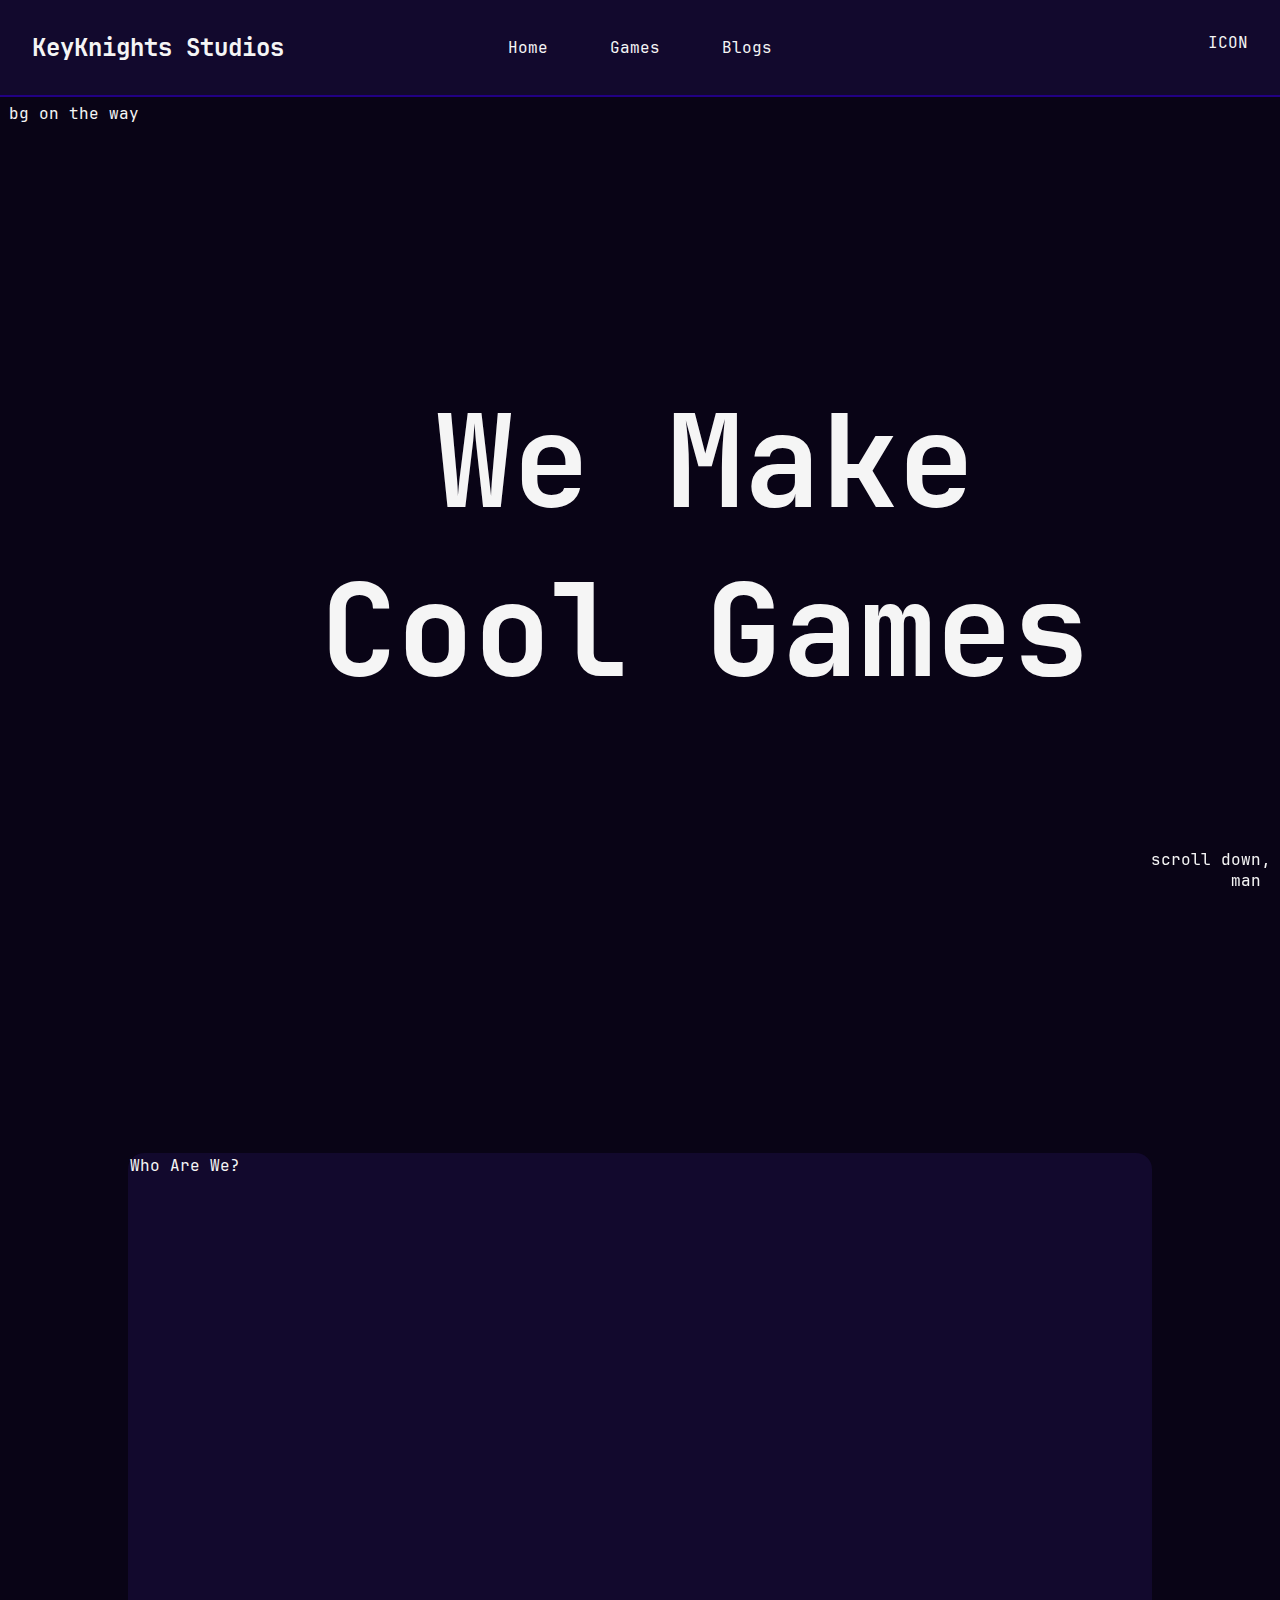
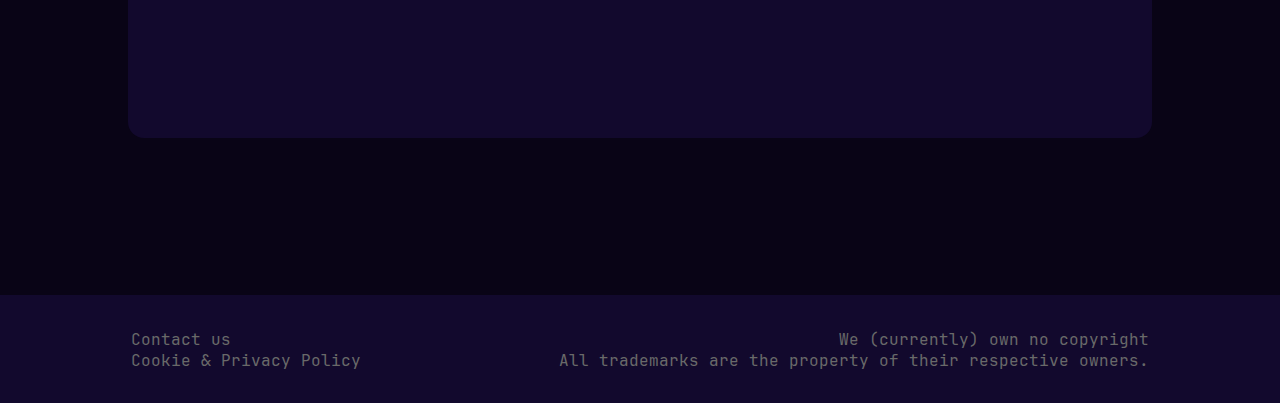
==== index.html @ 75bec775 "added Second section of homepage" ====
<!DOCTYPE html>
<html lang="en">
<head>
    <meta charset="UTF-8">
    <title>KeyKnights Studios</title>
    <link rel="stylesheet" href="styles/reset.css">
    <link rel="stylesheet" href="fonts/jetbrainsmono/fonts.css">
    <link rel="stylesheet" href="styles/styles.css">
    <link rel="stylesheet" href="styles/index.css">
</head>
<body>
    <div class="navbar-padding"></div>
    <div class="intro">
        <p class="sneaky">bg on the way</p>
        <h2 class="title">We Make<br>Cool Games</h2>
    </div>
    <div class="info">
        <div class="info-container">
            <h3 class="info-title">
                Who Are We?
            </h3>
            <p class="description">

            </p>
        </div>
    </div>
    <p class="continue">scroll down, <br> man&numsp;</p>
    <footer class="nav-common">
        <div class="footer-link-container">
            <a class="footer-link" href="mailto:keyknightsstudios@gmail.com">Contact us</a>
            <a class="footer-link" href="privacy.html">Cookie & Privacy Policy</a>
        </div>
        <div class="footer-disclaimers">
            <p class="footer-paragraph">
                We (currently) own no copyright
            </p>
            <p class="footer-paragraph">
                All trademarks are the property of their respective owners.
            </p>
        </div>
    </footer>
    <nav class="nav-common">
        <h1 class="navbar-header">
            KeyKnights Studios
        </h1>
        <div class="navbar-link-container">
            <a class="navbar-link" href="index.html">Home</a>
            <a class="navbar-link" href="games.html">Games</a>
            <a class="navbar-link" href="blogs.html">Blogs</a>
        </div>
        <div class="navbar-icon">
            ICON
            <!-- add icon -->
        </div>
    </nav>
</body>
</html>
---- fonts/jetbrainsmono/fonts.css ----
@font-face {
    font-family: "JetBrains Mono";
    src: url("JetBrainsMono-Regular.ttf");
}

@font-face {
    font-family: "JetBrains Mono";
    src: url("JetBrainsMono-Bold.ttf");
    font-weight: bold;
}

@font-face {
    font-family: "JetBrains Mono";
    src: url("JetBrainsMono-Italic.ttf");
    font-style: italic;
}

@font-face {
    font-family: "JetBrains Mono";
    src: url("JetBrainsMono-Italic.ttf");
    font-style: oblique;
}

@font-face {
    font-family: "JetBrains Mono";
    src: url("JetBrainsMono-BoldItalic.ttf");
    font-style: italic;
    font-weight: bold;
}

@font-face {
    font-family: "JetBrains Mono";
    src: url("JetBrainsMono-BoldItalic.ttf");
    font-style: oblique;
    font-weight: bold;
}
---- styles/styles.css ----
body {
    font-family: "JetBrains Mono";
    font-size: 16px;
    color: whitesmoke;
    background-color: #090416;
    min-height: 100vh;
    display: flex;
    flex-direction: column;
}

.nav-common {
    /*margin: 0;*/
    padding: 32px;
    background-color: #12092D;
    display: flex;
    flex-direction: row;
}

nav {
    position: fixed;
    width: 100vw;
    justify-content: space-between;
    border-bottom: transparent solid 2px;
    transition: border-bottom-color 300ms;
}

nav:hover {
    border-bottom-color: #210084;
}

footer {
    justify-content: space-around;
    margin: auto 0 0 0;
    border-top: transparent solid 2px;
    transition: border-top-color 300ms;
    z-index: 255;
}

footer:hover {
    border-top-color: #210084;
}

.navbar-header {
    width: 33%;
    font-size: 24px;
    font-weight: bold;
}

.navbar-link-container {
    width: 33%;
    margin: auto 0;
    text-align: center;
}

.navbar-icon {
    width: 33%;
    text-align: right;
}

.navbar-link {
    margin: 0 16px;
    padding: 8px;
    border-radius: 16px;
    border: transparent solid 2px;
    transition: background-color 300ms,
                border-top-color 300ms,
                border-right-color 300ms,
                border-bottom-color 300ms,
                border-left-color 300ms;
}

.navbar-link:hover {
    background-color: #210084;
    border-color: whitesmoke;
}

a {
    transition: color 300ms;
}

a:link, a:visited {
    color: whitesmoke;
}

.footer-link:link, .footer-link:visited, .footer-paragraph {
    color: dimgray;
}

a:hover, .footer-link:hover {
    color: #9F7FFF;
}

a:active, .footer-link:active {
    color: #6730FF;
}

.footer-disclaimers {
    text-align: right;
}

.footer-link-container {
    display: flex;
    flex-direction: column;
}

.navbar-padding {
    padding: 32px;
    font-size: 24px;
    font-weight: bold;
}

.navbar-padding:before {
    content: "This Should be Hidden";
}
---- styles/index.css ----
.intro {
    height: 100vh;
    display: flex;
    align-items: center;
}

.title {
    font-size: 10vw;
    font-weight: bold;
    text-align: center;
    margin: auto;
    /*position: relative;*/
    /*top: -100%*/
}

.sneaky {
    position: relative;
    bottom: 48vh;
    left: 1vh;
}

.continue {
    position: fixed;
    right: 1vh;
    bottom: 1vh;
    text-align: right;
}

.info-container {
    width: 80%;
    height: 65%;
    background-color: #12092D;
    margin: auto;
    border-radius: 16px;
    border: transparent solid 2px;
    transition: border-top-color 300ms,
                border-right-color 300ms,
                border-bottom-color 300ms,
                border-left-color 300ms;
}

.info {
    height: 100vh;
    display: flex;
    align-items: center;
    /*background: url("../icons/icon_os.png") space;*/
    background-size: 20vh;
}

.info-container:hover {
    border-color: #210084;
}
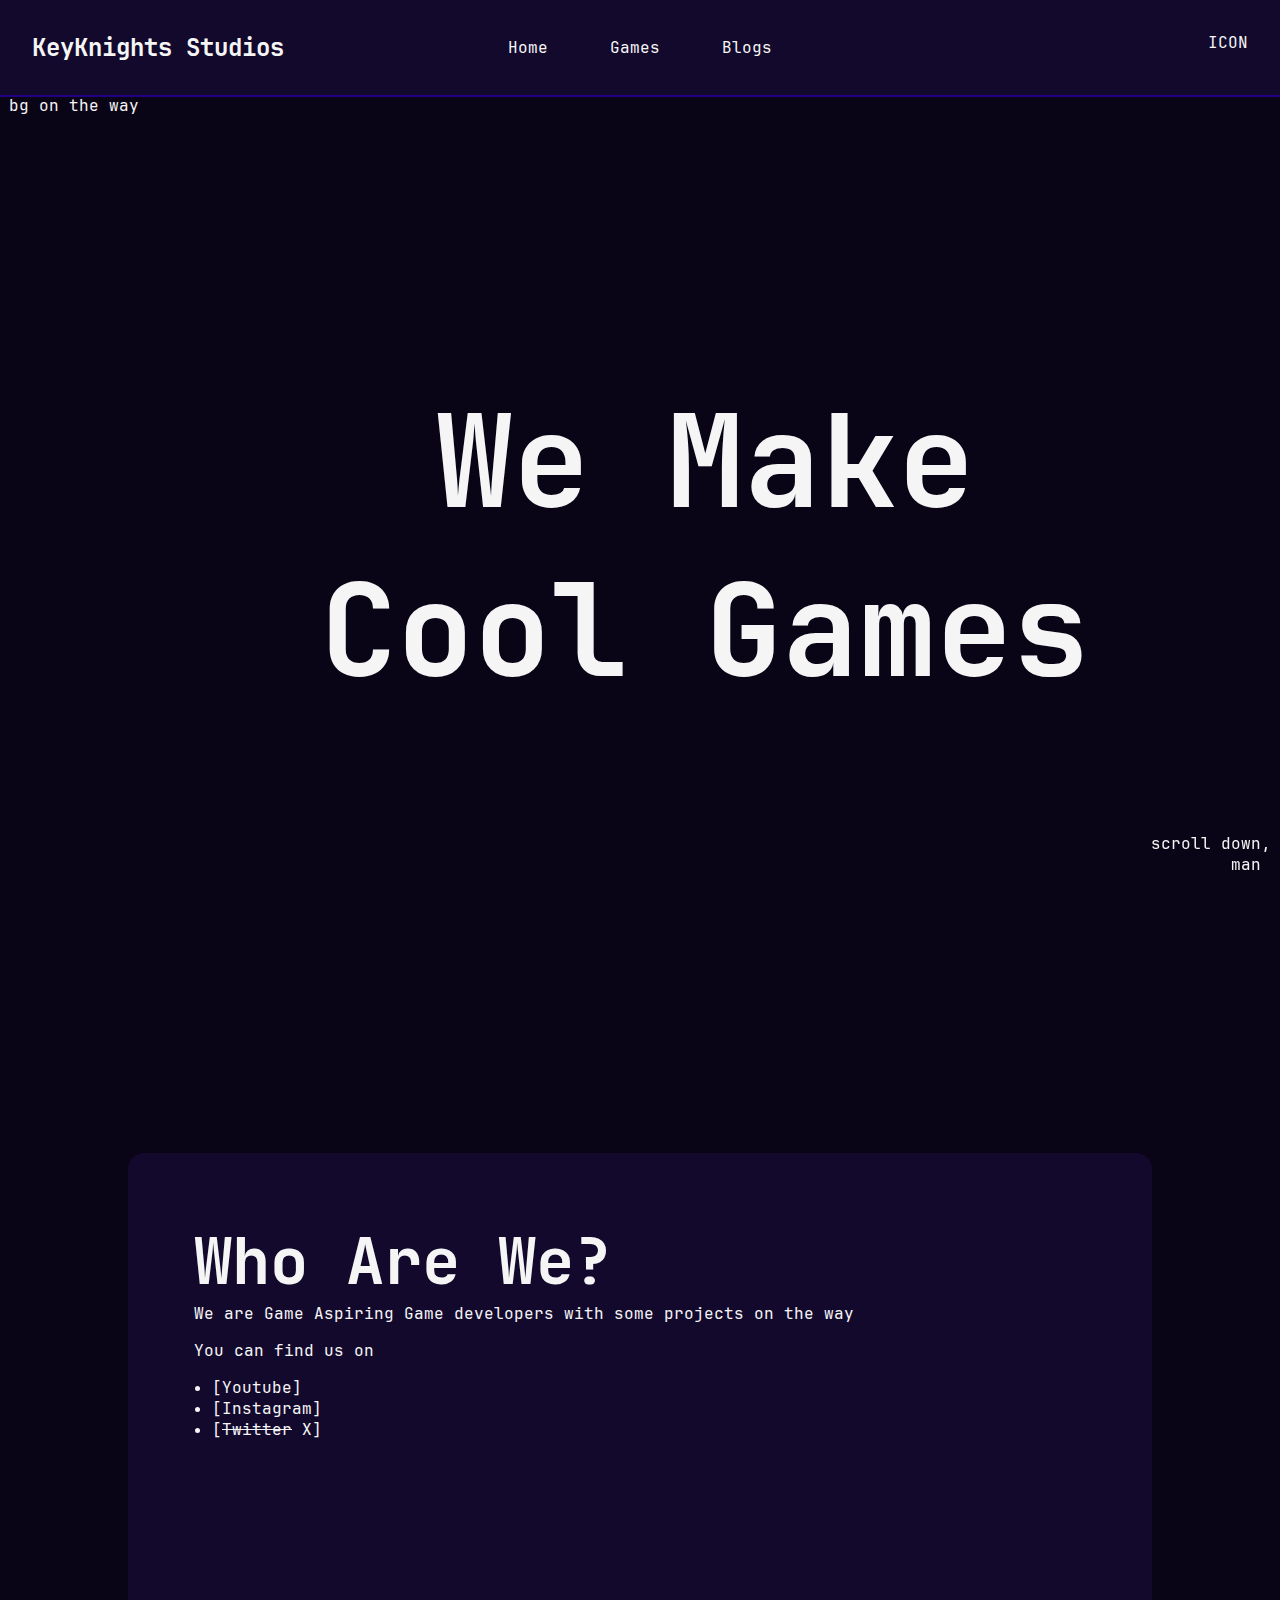
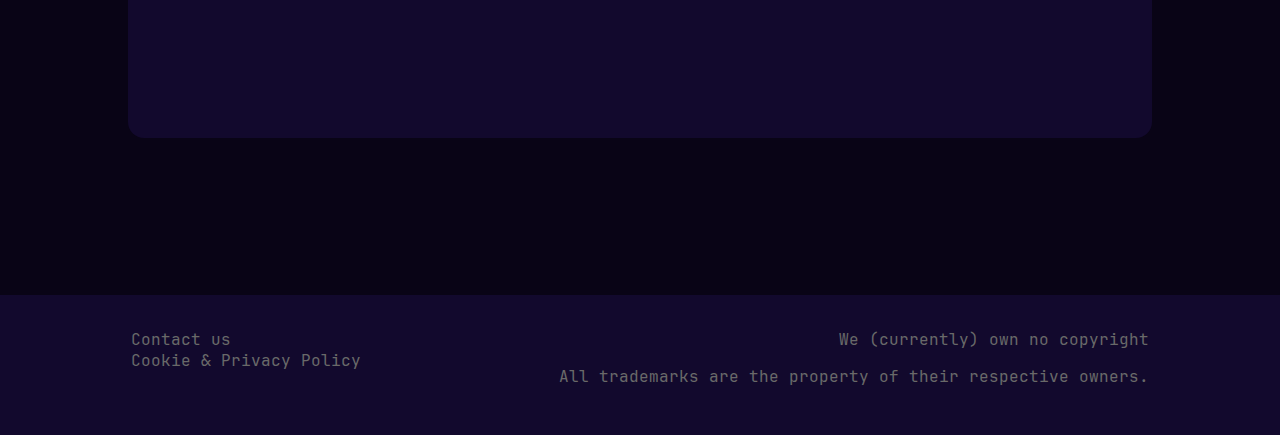
==== commit 265022a3: "added links section" ====
--- a/index.html
+++ b/index.html
@@ -16,12 +16,32 @@
     </div>
     <div class="info">
         <div class="info-container">
-            <h3 class="info-title">
-                Who Are We?
-            </h3>
-            <p class="description">
+            <div class="box-links">
+                <h3 class="info-title">
+                    Who Are We?
+                </h3>
+                <p class="description">
+                    We are Game Aspiring Game developers with some projects on the way
+                </p>
 
-            </p>
+                <p class="links">
+                    You can find us on
+                    <ul>
+                        <li>
+                            <a href="https://www.youtube.com/@KeyKnightsStudios">[Youtube]</a>
+                        </li>
+                        <li>
+                            <a href="https://www.instagram.com/keyknightsstudios/">[Instagram]</a>
+                        </li>
+                        <li>
+                            <a href="https://twitter.com/KeyKnightsGames">
+                                [<s>Twitter</s> X]
+                            </a>
+                        </li>
+                    </ul>
+                </p>
+            </div>
+
         </div>
     </div>
     <p class="continue">scroll down, <br> man&numsp;</p>
--- a/styles/index.css
+++ b/styles/index.css
@@ -50,3 +50,21 @@
 .info-container:hover {
     border-color: #210084;
 }
+
+.box-links {
+    padding: 64px;
+}
+
+.info-title {
+    font-size: 5vw;
+    font-weight: bold;
+    /*padding: 8px;*/
+}
+
+p {
+    padding-bottom: 16px;
+}
+
+ul {
+    padding-left: 18px;
+}
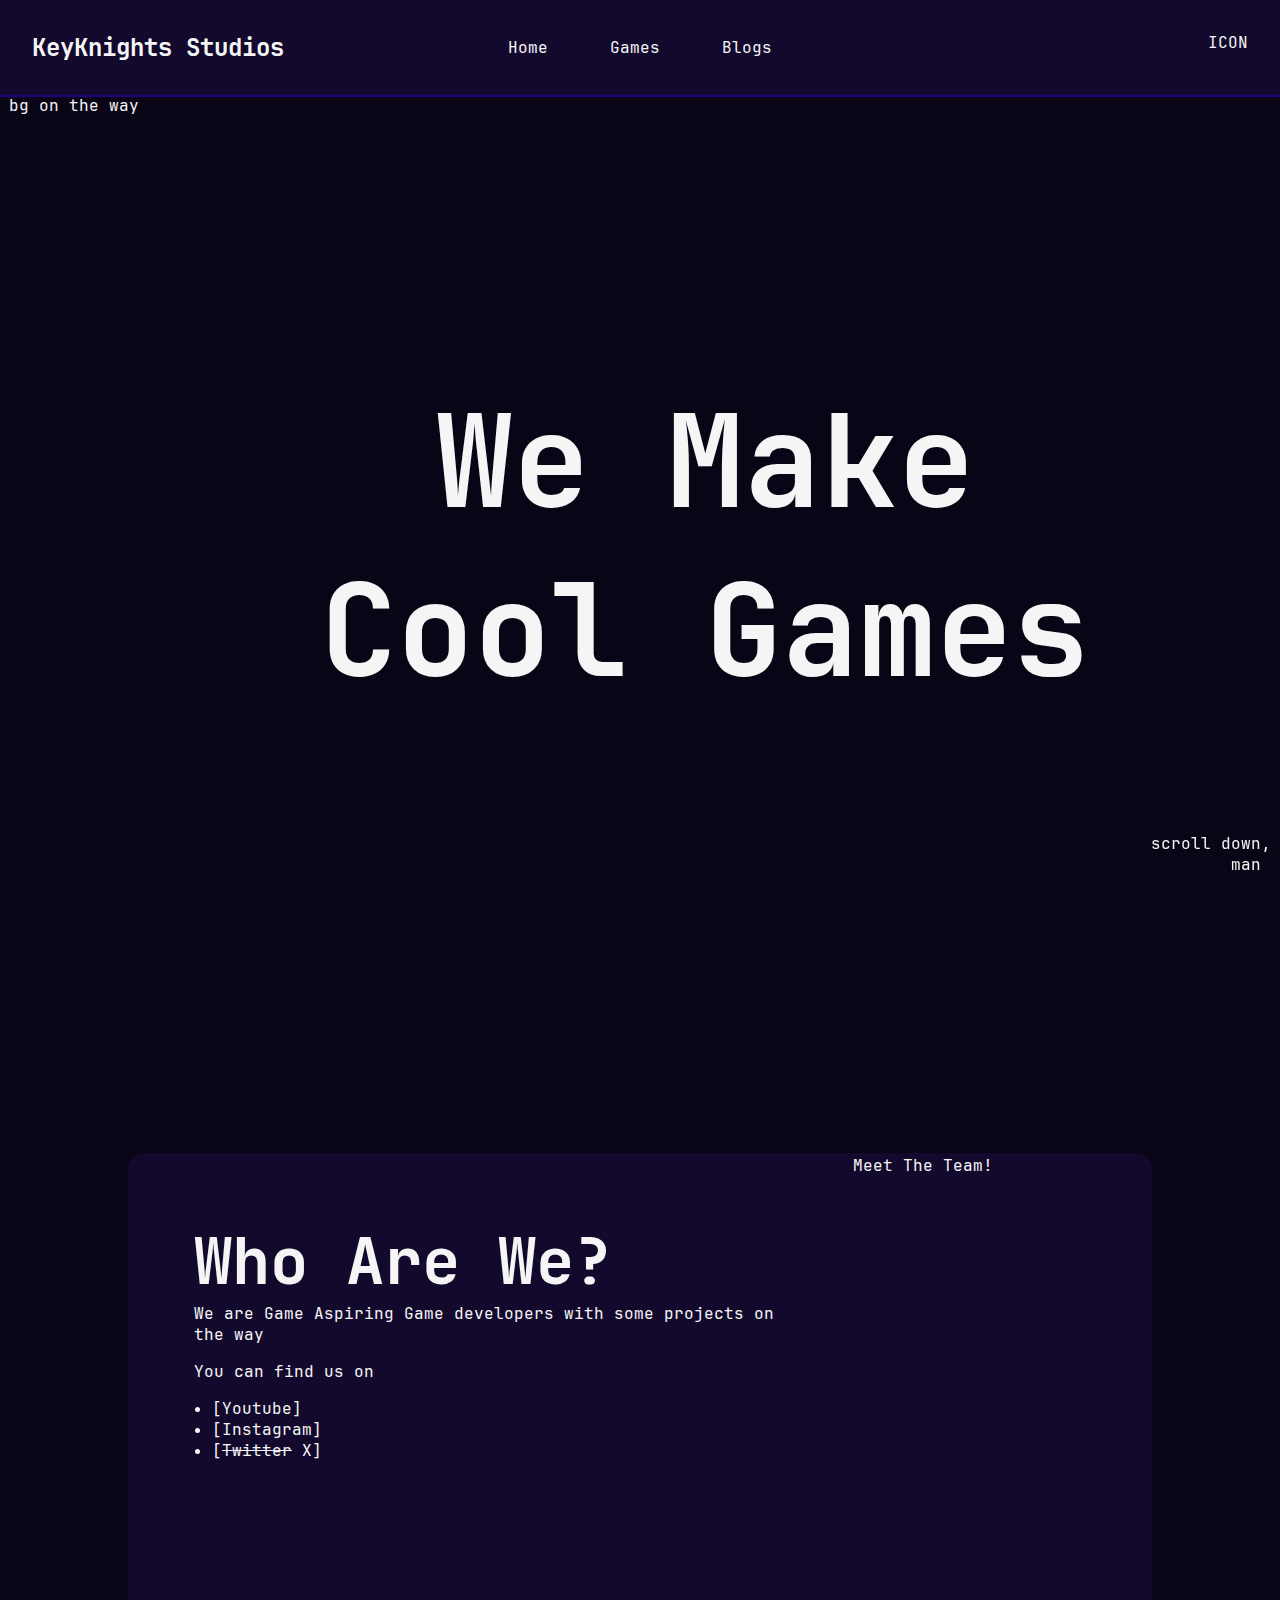
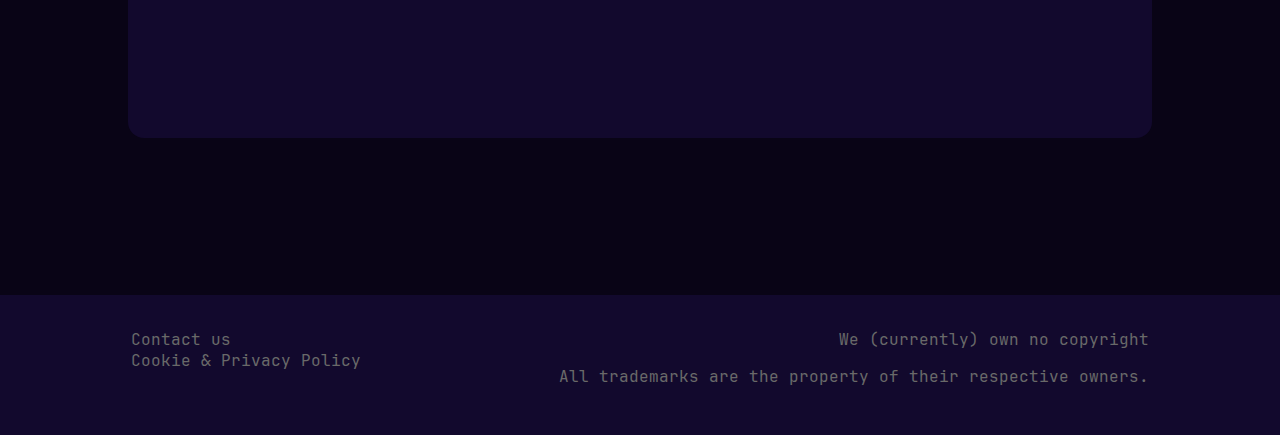
==== commit 3f9c554c: "team section progress" ====
--- a/index.html
+++ b/index.html
@@ -11,7 +11,7 @@
 <body>
     <div class="navbar-padding"></div>
     <div class="intro">
-        <p class="sneaky">bg on the way</p>
+        <p class="bg-warning">bg on the way</p>
         <h2 class="title">We Make<br>Cool Games</h2>
     </div>
     <div class="info">
@@ -41,7 +41,12 @@
                     </ul>
                 </p>
             </div>
-
+            <div class="box-team">
+                <h3 class="team-title">
+                    Meet The Team!
+                    <i class="sneaky">hehe tf2 reference</i>
+                </h3>
+            </div>
         </div>
     </div>
     <p class="continue">scroll down, <br> man&numsp;</p>
--- a/styles/index.css
+++ b/styles/index.css
@@ -13,7 +13,7 @@
     /*top: -100%*/
 }
 
-.sneaky {
+.bg-warning {
     position: relative;
     bottom: 48vh;
     left: 1vh;
@@ -32,6 +32,8 @@
     background-color: #12092D;
     margin: auto;
     border-radius: 16px;
+    display: flex;
+    flex-direction: row;
     border: transparent solid 2px;
     transition: border-top-color 300ms,
                 border-right-color 300ms,
@@ -44,7 +46,7 @@
     display: flex;
     align-items: center;
     /*background: url("../icons/icon_os.png") space;*/
-    background-size: 20vh;
+    /*background-size: 20vh;*/
 }
 
 .info-container:hover {
@@ -68,3 +70,7 @@
 ul {
     padding-left: 18px;
 }
+
+.sneaky {
+    color: #12092D;
+}
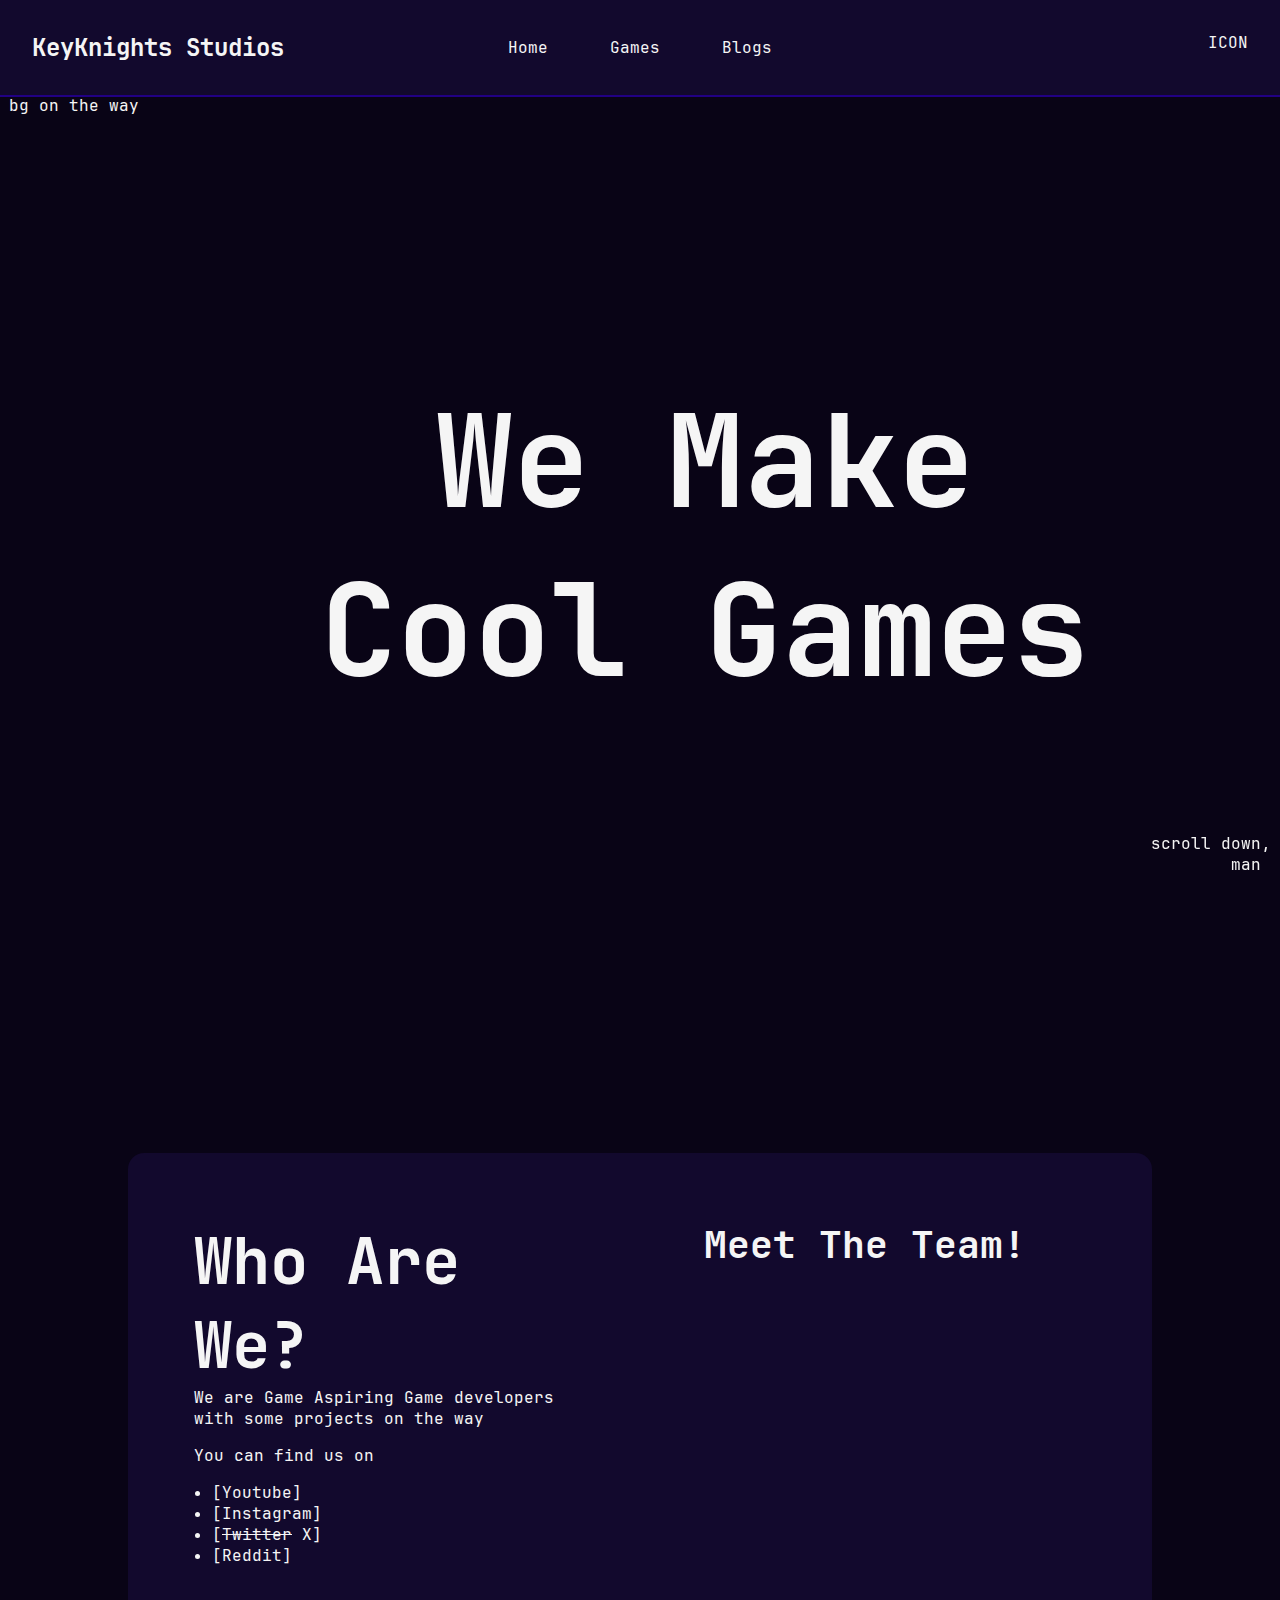
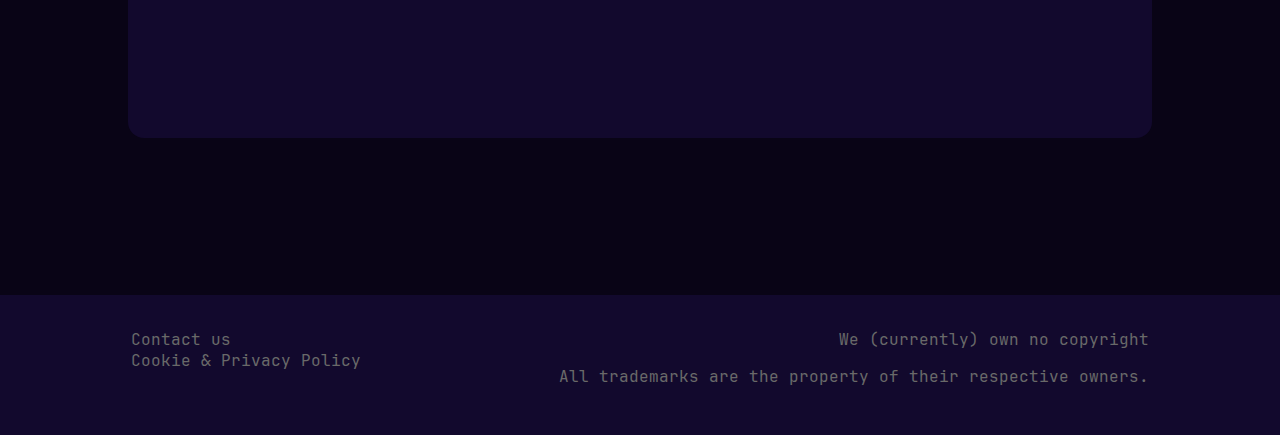
==== commit 5159dc67: "reddit :skull: & team box progress" ====
--- a/index.html
+++ b/index.html
@@ -34,9 +34,10 @@
                             <a href="https://www.instagram.com/keyknightsstudios/">[Instagram]</a>
                         </li>
                         <li>
-                            <a href="https://twitter.com/KeyKnightsGames">
-                                [<s>Twitter</s> X]
-                            </a>
+                            <a href="https://twitter.com/KeyKnightsGames">[<s>Twitter</s> X]</a>
+                        </li>
+                        <li>
+                            <a href="https://www.reddit.com/user/KeyKnightsStudios">[Reddit]</a>
                         </li>
                     </ul>
                 </p>
@@ -44,8 +45,8 @@
             <div class="box-team">
                 <h3 class="team-title">
                     Meet The Team!
-                    <i class="sneaky">hehe tf2 reference</i>
                 </h3>
+                <i class="sneaky">hehe tf2 reference</i>
             </div>
         </div>
     </div>
--- a/styles/index.css
+++ b/styles/index.css
@@ -53,8 +53,9 @@
     border-color: #210084;
 }
 
-.box-links {
+.box-links, .box-team {
     padding: 64px;
+    width: 50%;
 }
 
 .info-title {
@@ -74,3 +75,8 @@
 .sneaky {
     color: #12092D;
 }
+
+.team-title {
+    font-size: 3vw;
+    font-weight: bold;
+}
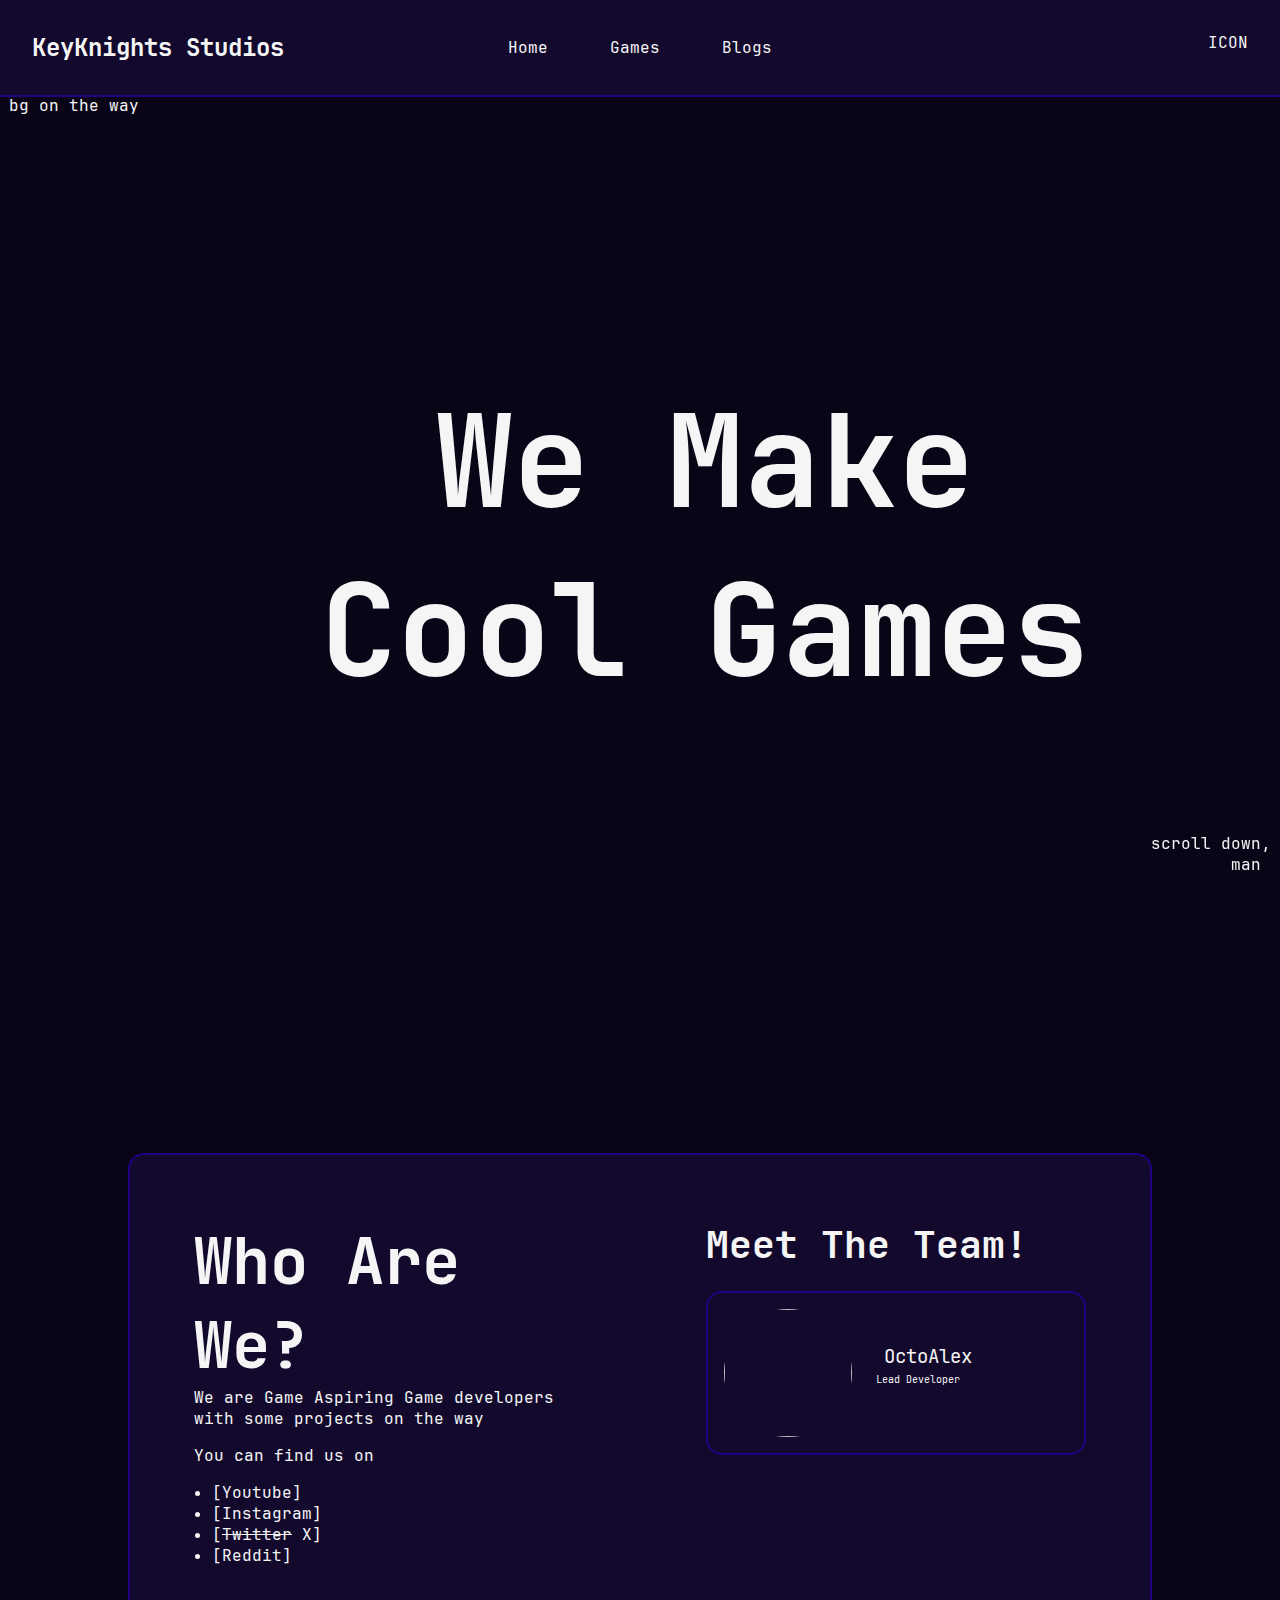
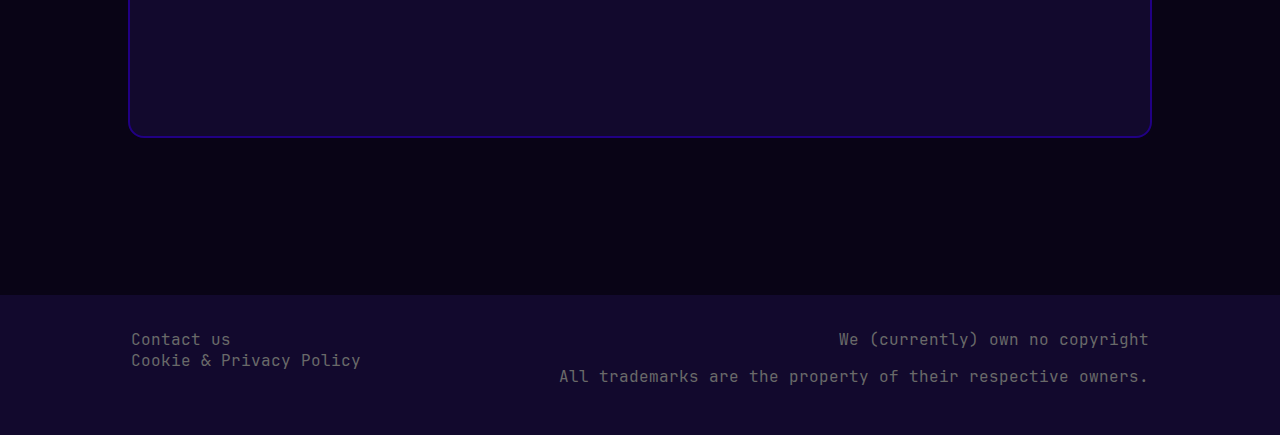
==== commit bd714ddd: "added profile card for OctoAlex" ====
--- a/index.html
+++ b/index.html
@@ -47,6 +47,16 @@
                     Meet The Team!
                 </h3>
                 <i class="sneaky">hehe tf2 reference</i>
+
+                <div class="team-card-container">
+                    <a href="team/octoalex.html" class="profile-card">
+                        <img src="icons/team/octoalex-pfp.jpg" alt="" class="pfp">
+                        <div class="profile-text">
+                            <h4 class="username">OctoAlex</h4>
+                            <p class="role">Lead Developer</p>
+                        </div>
+                    </a>
+                </div>
             </div>
         </div>
     </div>
--- a/styles/index.css
+++ b/styles/index.css
@@ -34,11 +34,15 @@
     border-radius: 16px;
     display: flex;
     flex-direction: row;
-    border: transparent solid 2px;
+    border: #210084 solid 2px;
     transition: border-top-color 300ms,
                 border-right-color 300ms,
                 border-bottom-color 300ms,
                 border-left-color 300ms;
+}
+
+.info-container:hover {
+    border-color: #210084;
 }
 
 .info {
@@ -49,13 +53,16 @@
     /*background-size: 20vh;*/
 }
 
-.info-container:hover {
-    border-color: #210084;
+.box-links {
+    padding: 64px;
+    width: 50%;
+    border-radius: 16px;
+    border-right: transparent solid 2px;
+    transition: border-right-color 300ms;
 }
 
-.box-links, .box-team {
-    padding: 64px;
-    width: 50%;
+.box-links:hover {
+    border-right-color: #210084;
 }
 
 .info-title {
@@ -80,3 +87,56 @@
     font-size: 3vw;
     font-weight: bold;
 }
+
+.box-team {
+    padding: 64px;
+    width: 50%;
+    border-radius: 16px;
+    border-left: transparent solid 2px;
+    transition: border-left-color 300ms;
+}
+
+.box-team:hover {
+    border-left-color: #210084;
+}
+
+.profile-card:link, .profile-card:visited {
+    display: flex;
+    flex-direction: row;
+    padding: 16px;
+    background-color: #12092D;
+    border-radius: 16px;
+    border: #210084 solid 2px;
+    transition: border-top-color 300ms,
+                border-right-color 300ms,
+                border-bottom-color 300ms,
+                border-left-color 300ms,
+                background-color 300ms;
+}
+
+.profile-card:hover {
+    border-color: whitesmoke;
+    background-color: #210084;
+}
+
+.profile-text {
+    padding-left: 24px;
+    margin-top: auto;
+    margin-bottom: auto;
+}
+
+.pfp {
+    height: 128px;
+    width: 128px;
+    border-radius: 50%;
+}
+
+.username {
+    font-size: 1.5vw;
+    padding-bottom: 4px;
+    padding-left: 8px;
+}
+
+.role {
+    font-size: 0.75vw;
+}
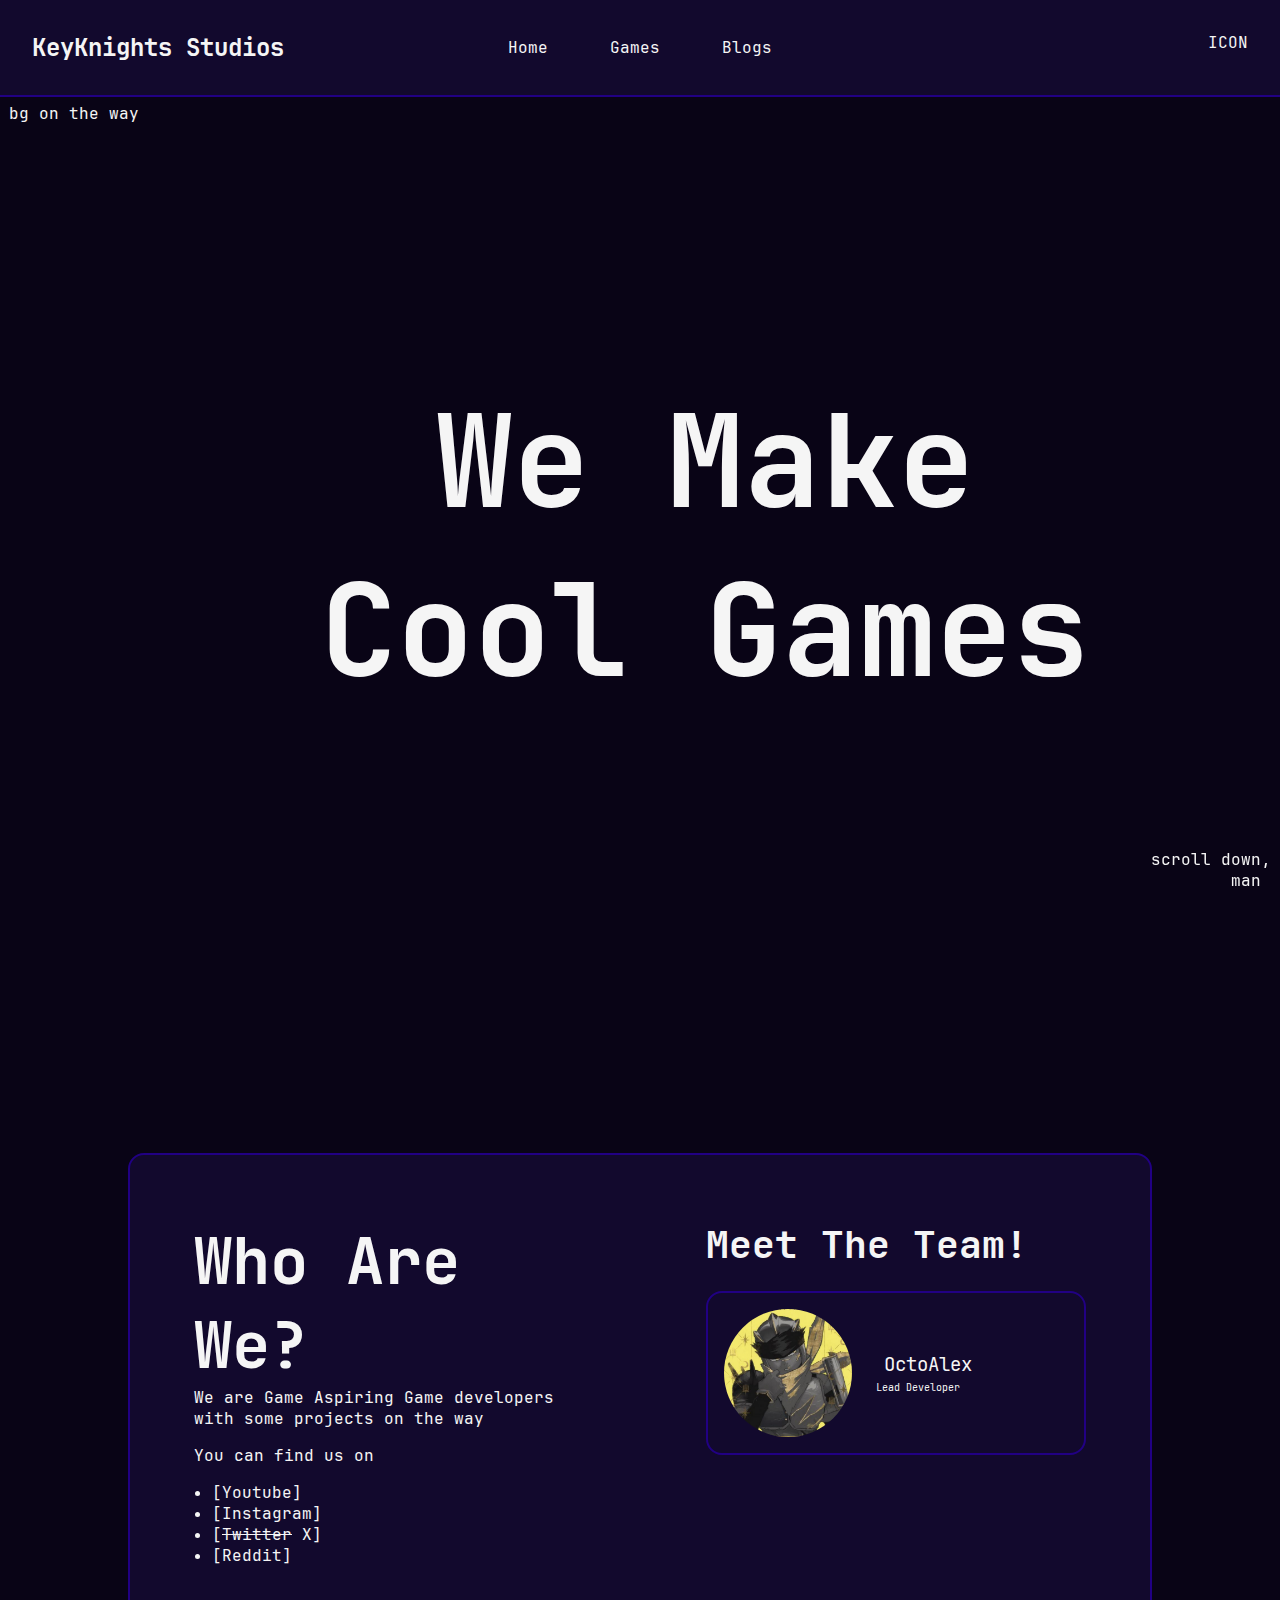
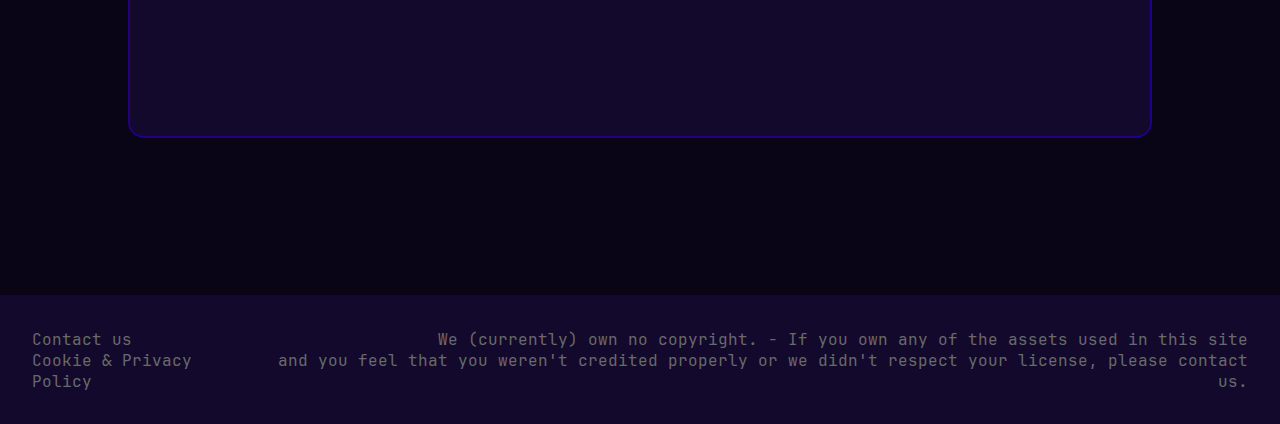
==== commit 07b57970: "updated legal info" ====
--- a/index.html
+++ b/index.html
@@ -68,10 +68,8 @@
         </div>
         <div class="footer-disclaimers">
             <p class="footer-paragraph">
-                We (currently) own no copyright
-            </p>
-            <p class="footer-paragraph">
-                All trademarks are the property of their respective owners.
+                We (currently) own no copyright. - If you own any of the assets used in this site <br>
+                and you feel that you weren't credited properly or we didn't respect your license, please contact us.
             </p>
         </div>
     </footer>
--- a/styles/index.css
+++ b/styles/index.css
@@ -71,7 +71,7 @@
     /*padding: 8px;*/
 }
 
-p {
+.description, .links {
     padding-bottom: 16px;
 }
 
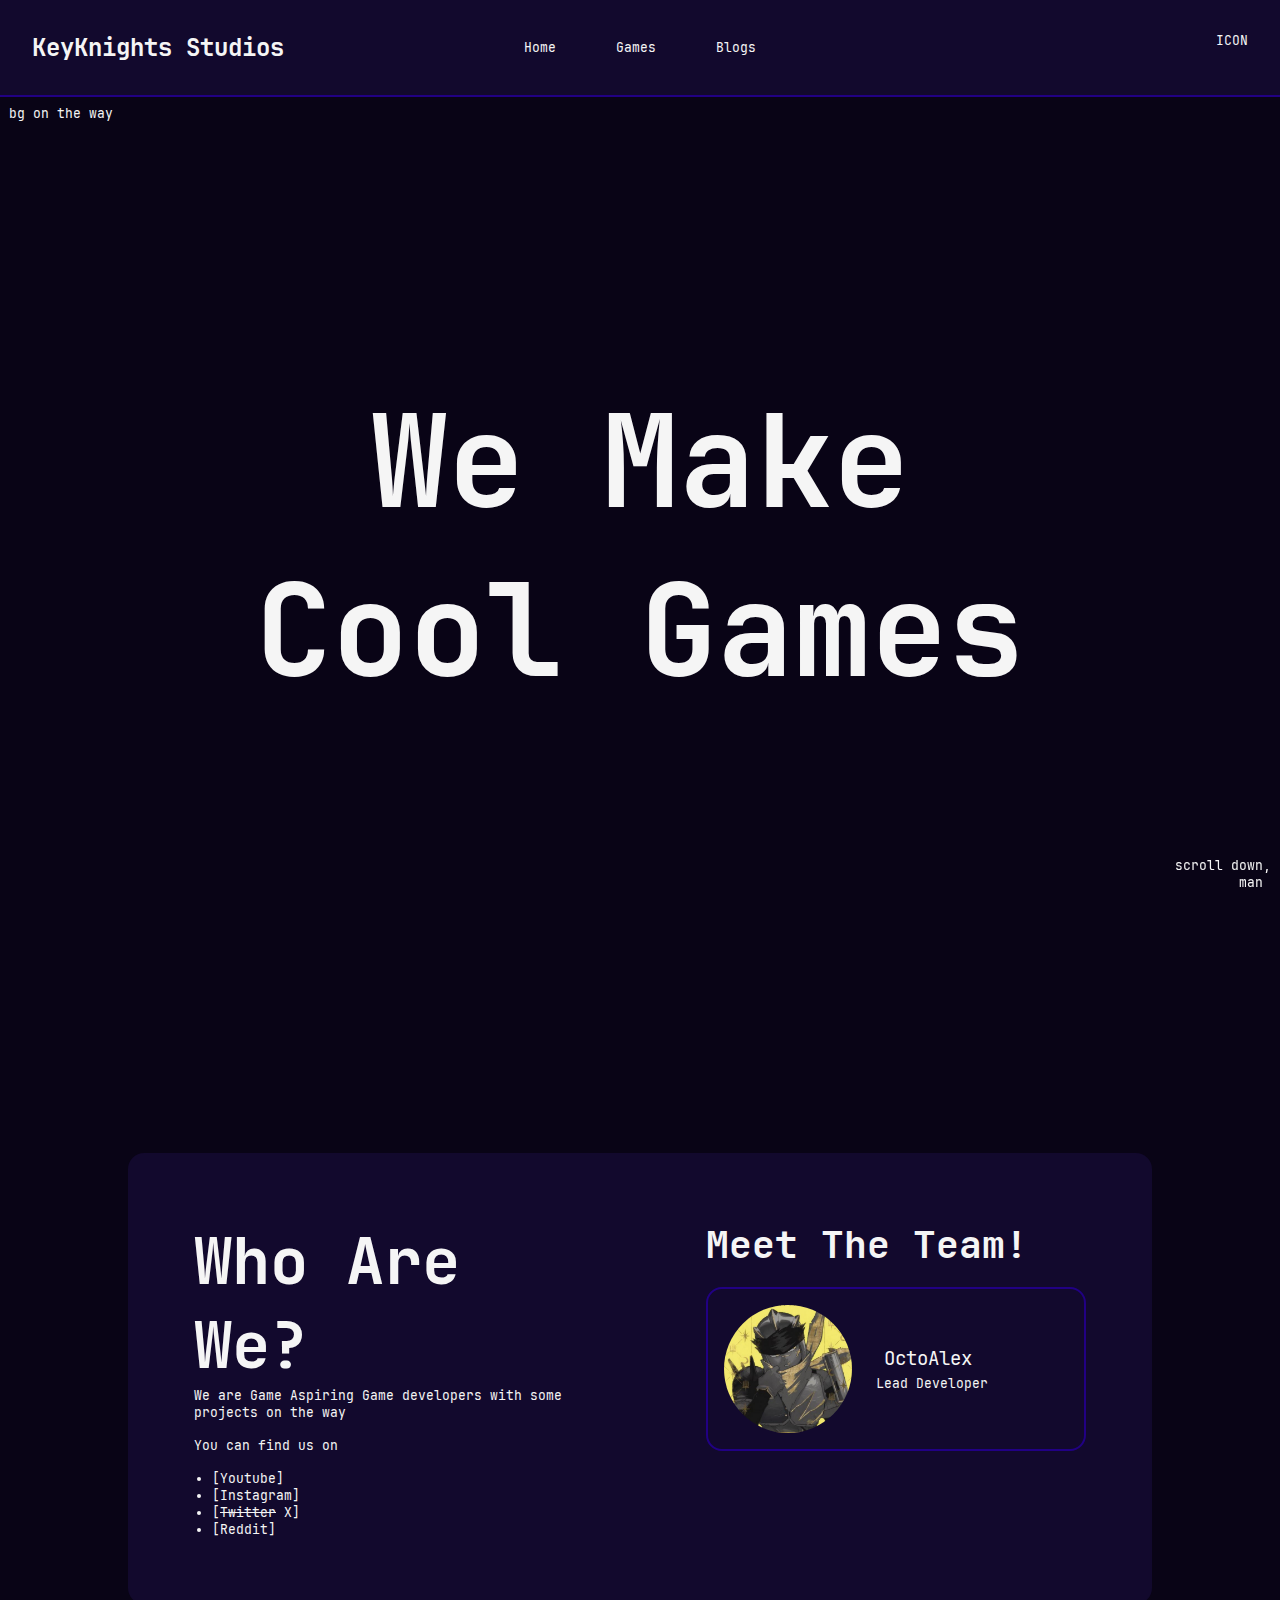
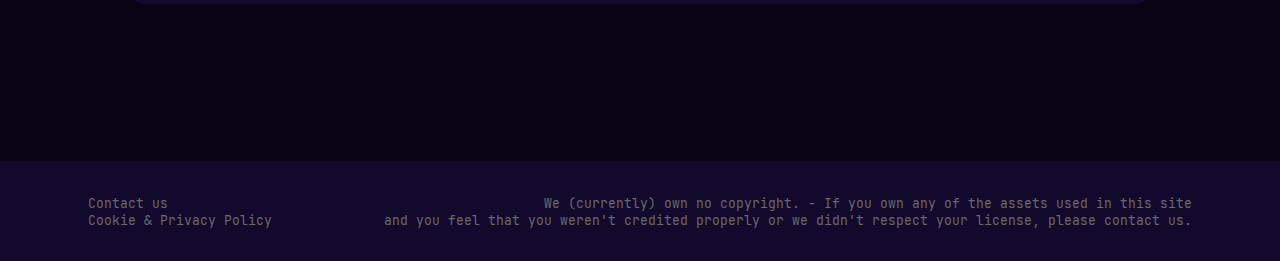
==== commit f60325a5: "centered title" ====
--- a/index.html
+++ b/index.html
@@ -13,6 +13,7 @@
     <div class="intro">
         <p class="bg-warning">bg on the way</p>
         <h2 class="title">We Make<br>Cool Games</h2>
+        <p class="sneaky-bg title-center-bottom">bg on the way</p>
     </div>
     <div class="info">
         <div class="info-container">
--- a/styles/styles.css
+++ b/styles/styles.css
@@ -1,6 +1,6 @@
 body {
     font-family: "JetBrains Mono";
-    font-size: 16px;
+    font-size: 1vw;
     color: whitesmoke;
     background-color: #090416;
     min-height: 100vh;
--- a/styles/index.css
+++ b/styles/index.css
@@ -19,6 +19,12 @@
     left: 1vh;
 }
 
+.title-center-bottom {
+    position: relative;
+    top: 48vh;
+    right: 1vh;
+}
+
 .continue {
     position: fixed;
     right: 1vh;
@@ -28,13 +34,12 @@
 
 .info-container {
     width: 80%;
-    height: 65%;
     background-color: #12092D;
     margin: auto;
     border-radius: 16px;
     display: flex;
     flex-direction: row;
-    border: #210084 solid 2px;
+    border: transparent solid 2px;
     transition: border-top-color 300ms,
                 border-right-color 300ms,
                 border-bottom-color 300ms,
@@ -46,11 +51,12 @@
 }
 
 .info {
-    height: 100vh;
     display: flex;
     align-items: center;
     /*background: url("../icons/icon_os.png") space;*/
     /*background-size: 20vh;*/
+    padding-bottom: 17.5vh;
+    padding-top: 17.5vh;
 }
 
 .box-links {
@@ -81,6 +87,10 @@
 
 .sneaky {
     color: #12092D;
+}
+
+.sneaky-bg {
+    color: #090416;
 }
 
 .team-title {
@@ -136,7 +146,3 @@
     padding-bottom: 4px;
     padding-left: 8px;
 }
-
-.role {
-    font-size: 0.75vw;
-}
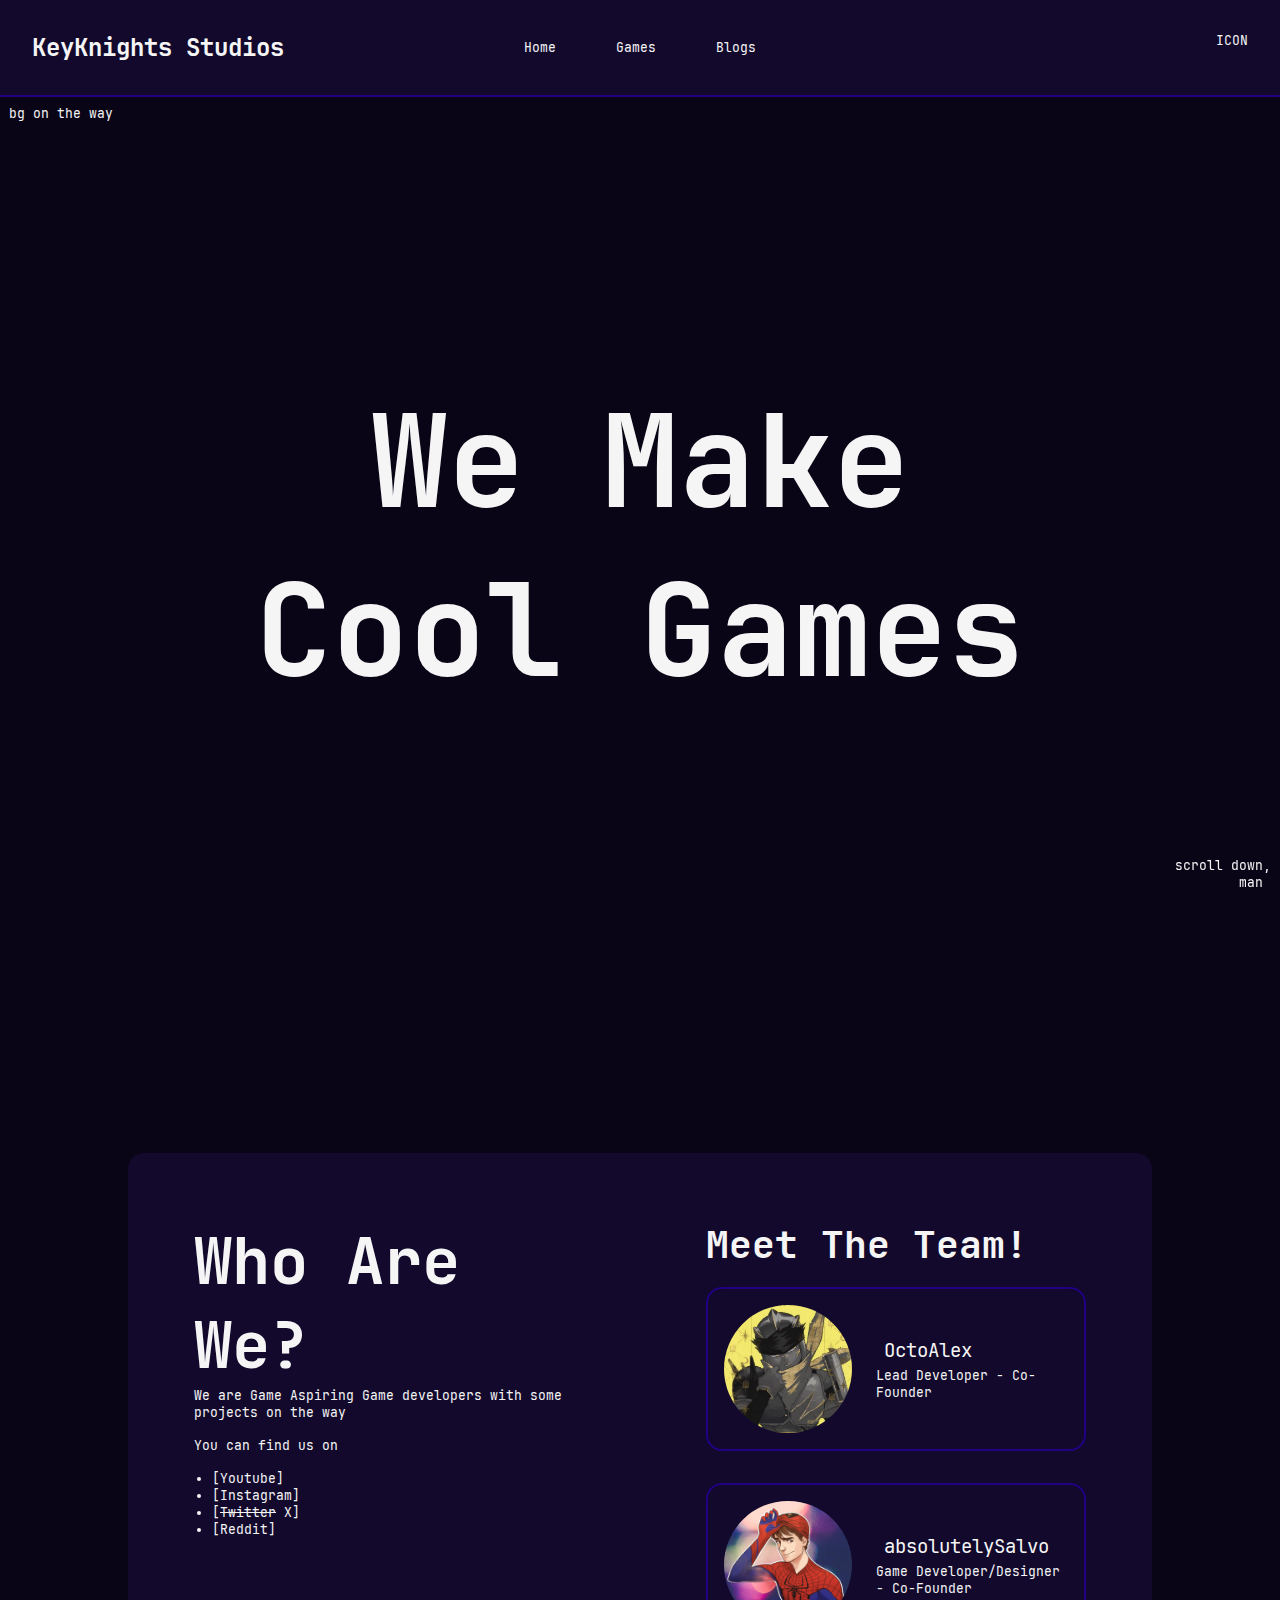
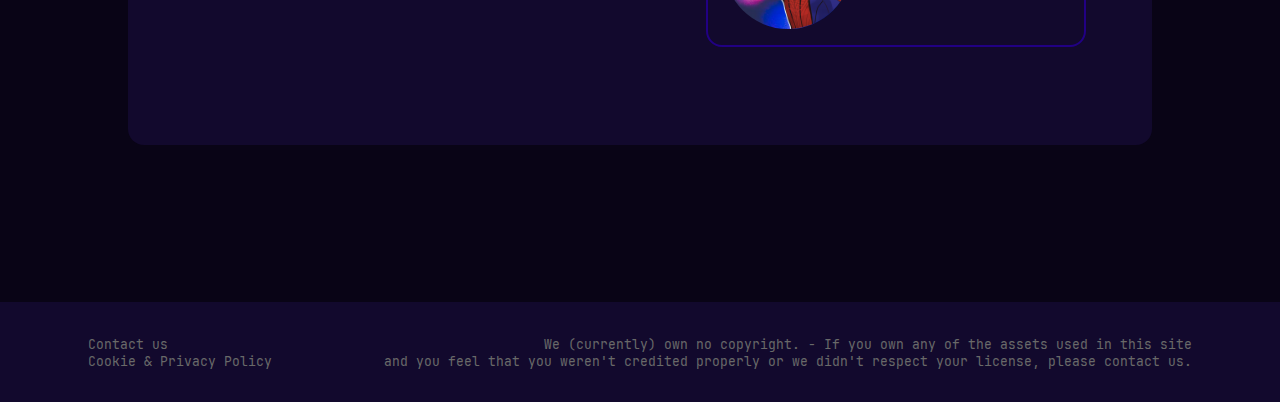
==== commit 2e426aa3: "added absolutelySalvo to the team!" ====
--- a/index.html
+++ b/index.html
@@ -54,7 +54,14 @@
                         <img src="icons/team/octoalex-pfp.jpg" alt="" class="pfp">
                         <div class="profile-text">
                             <h4 class="username">OctoAlex</h4>
-                            <p class="role">Lead Developer</p>
+                            <p class="role">Lead Developer - Co-Founder</p>
+                        </div>
+                    </a>
+                    <a href="team/absolutelysalvo.html" class="profile-card">
+                        <img src="icons/team/absolutelysalvo-pfp.png" alt="" class="pfp">
+                        <div class="profile-text">
+                            <h4 class="username">absolutelySalvo</h4>
+                            <p class="role">Game Developer/Designer - Co-Founder</p>
                         </div>
                     </a>
                 </div>
--- a/styles/index.css
+++ b/styles/index.css
@@ -114,6 +114,7 @@
     display: flex;
     flex-direction: row;
     padding: 16px;
+    margin-bottom: 32px;
     background-color: #12092D;
     border-radius: 16px;
     border: #210084 solid 2px;
